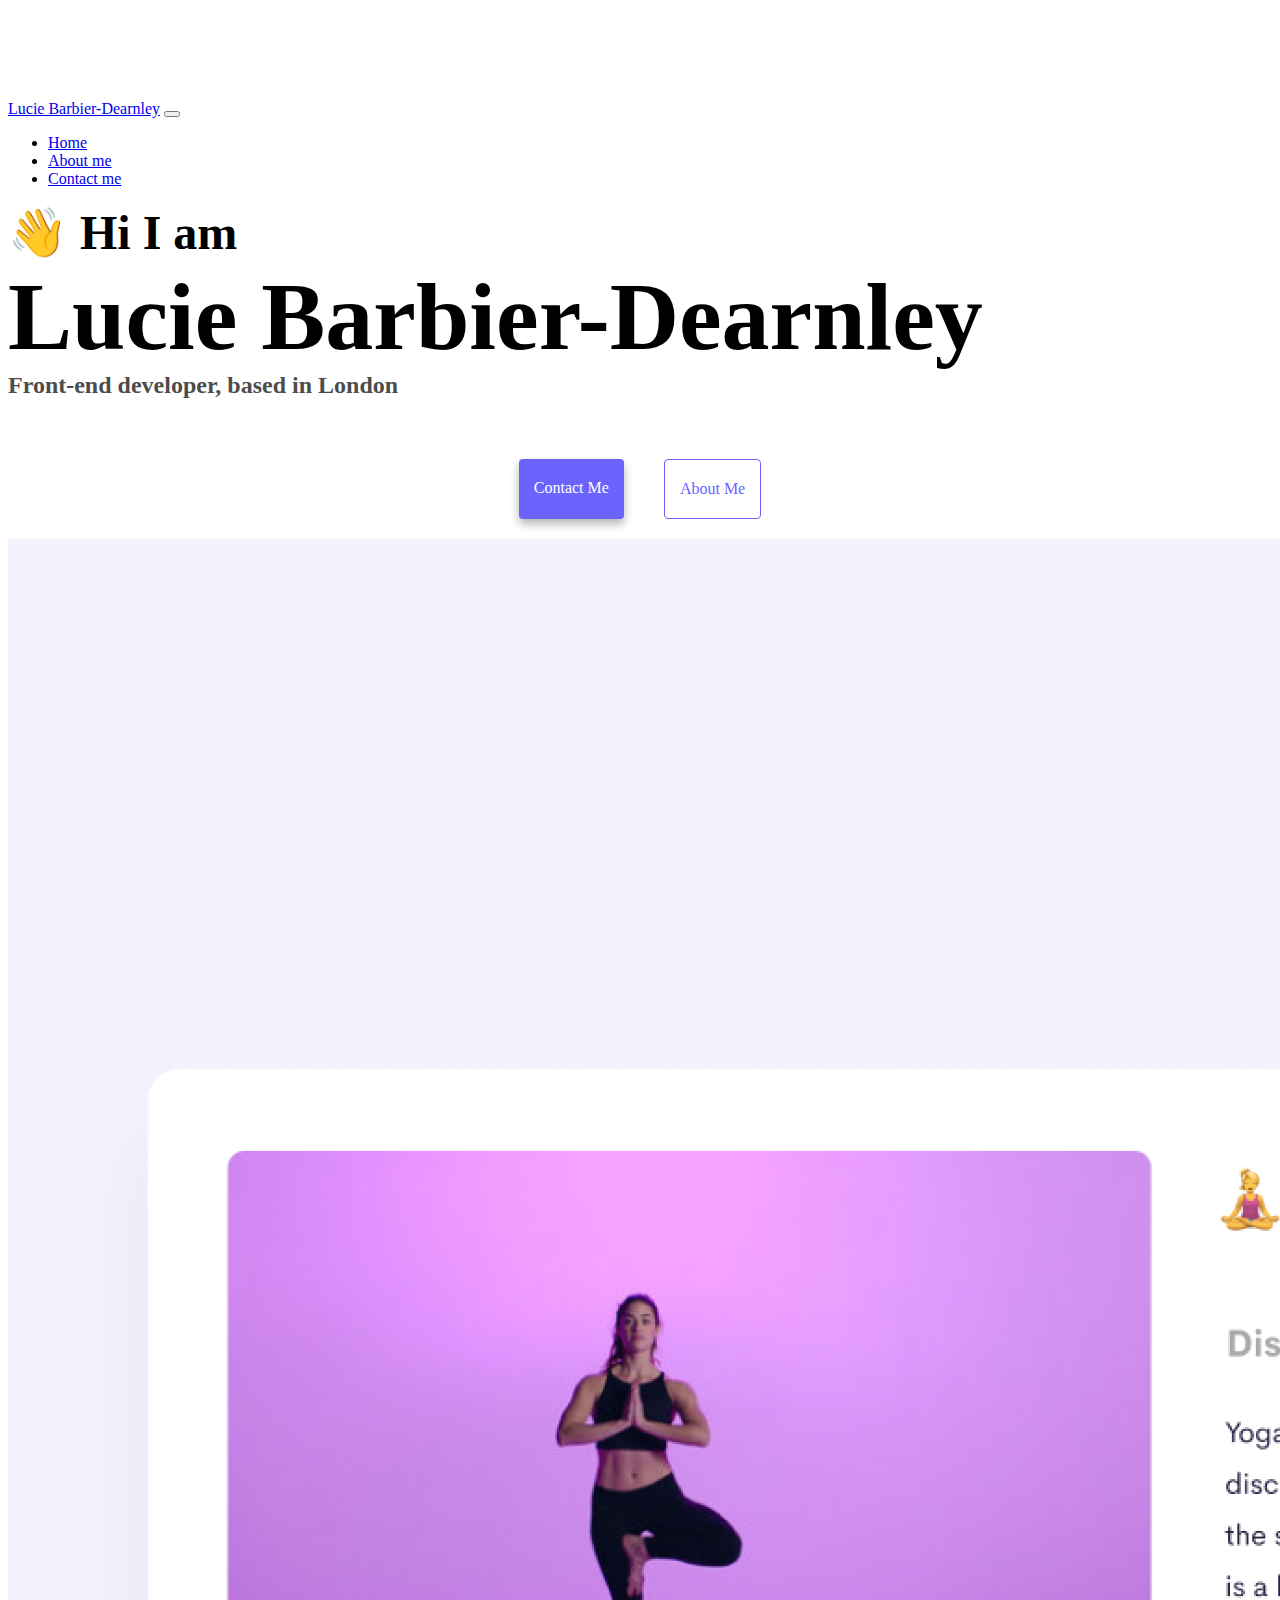
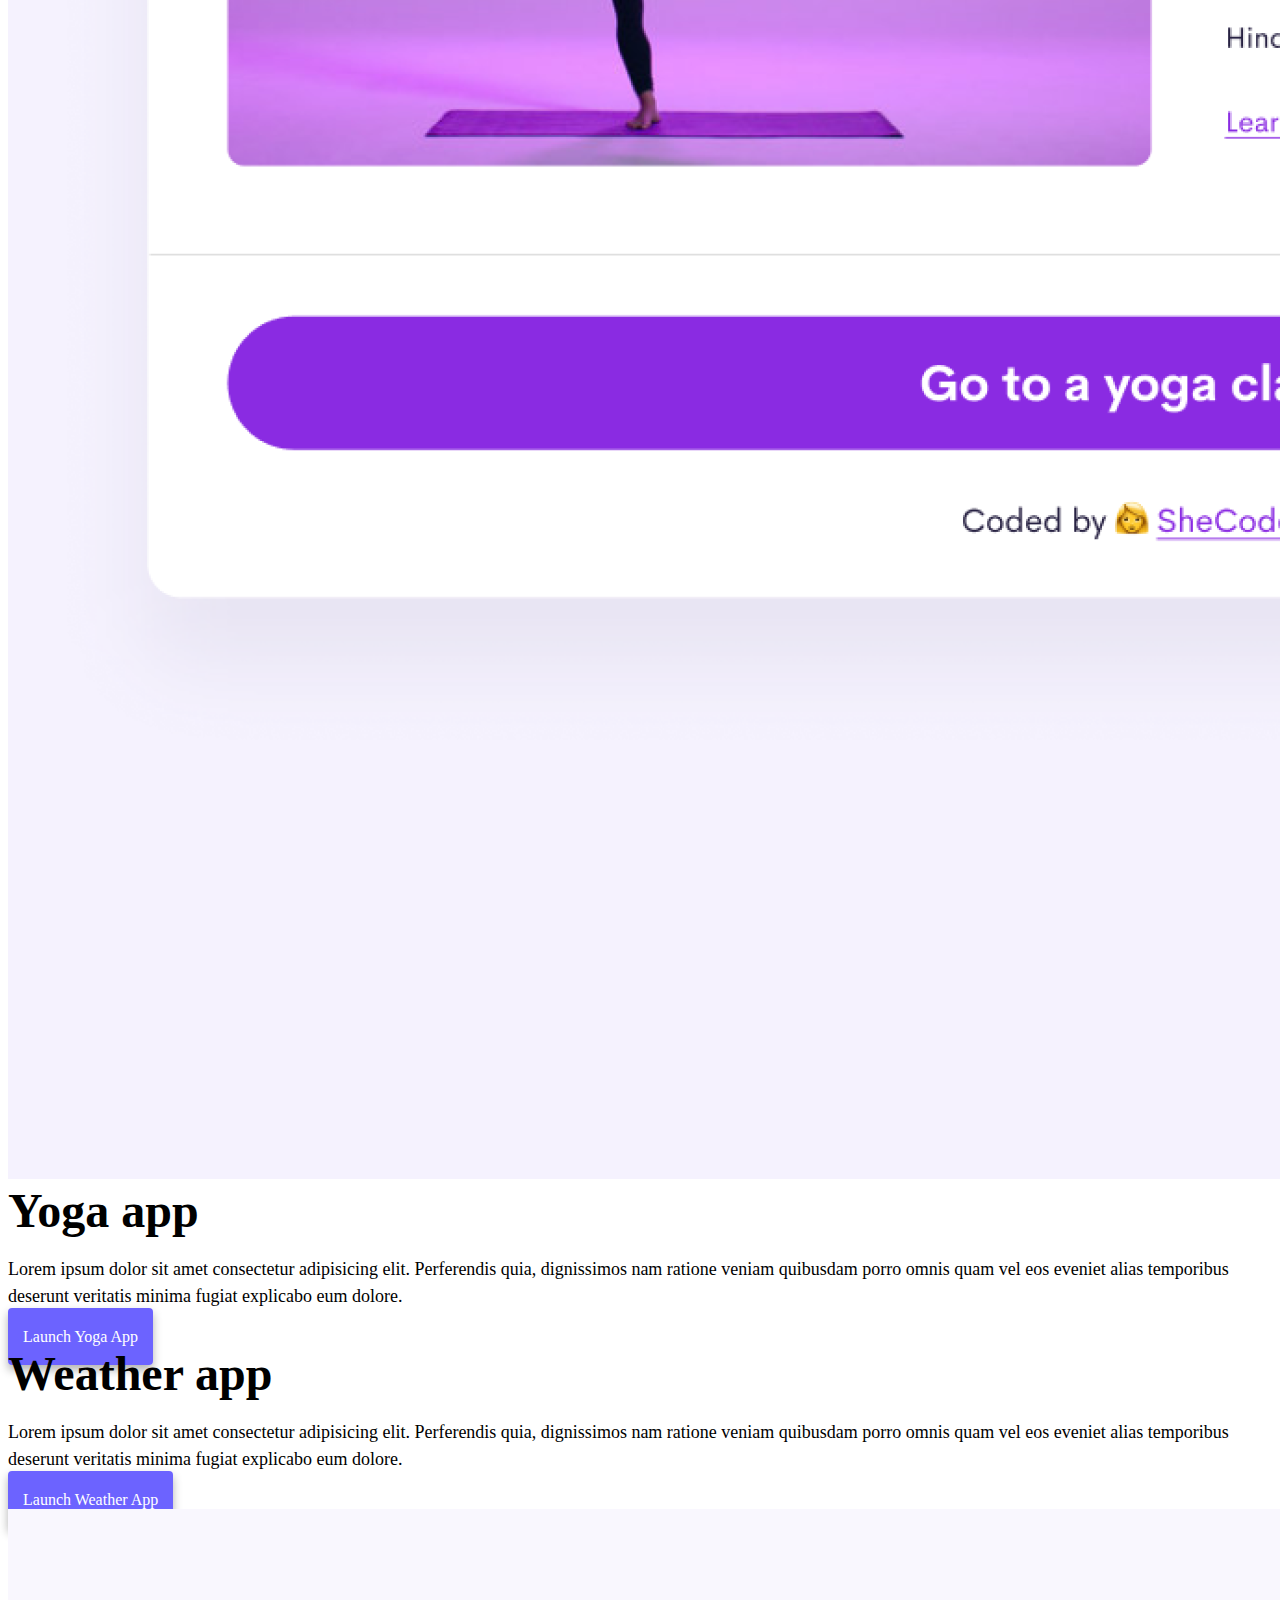
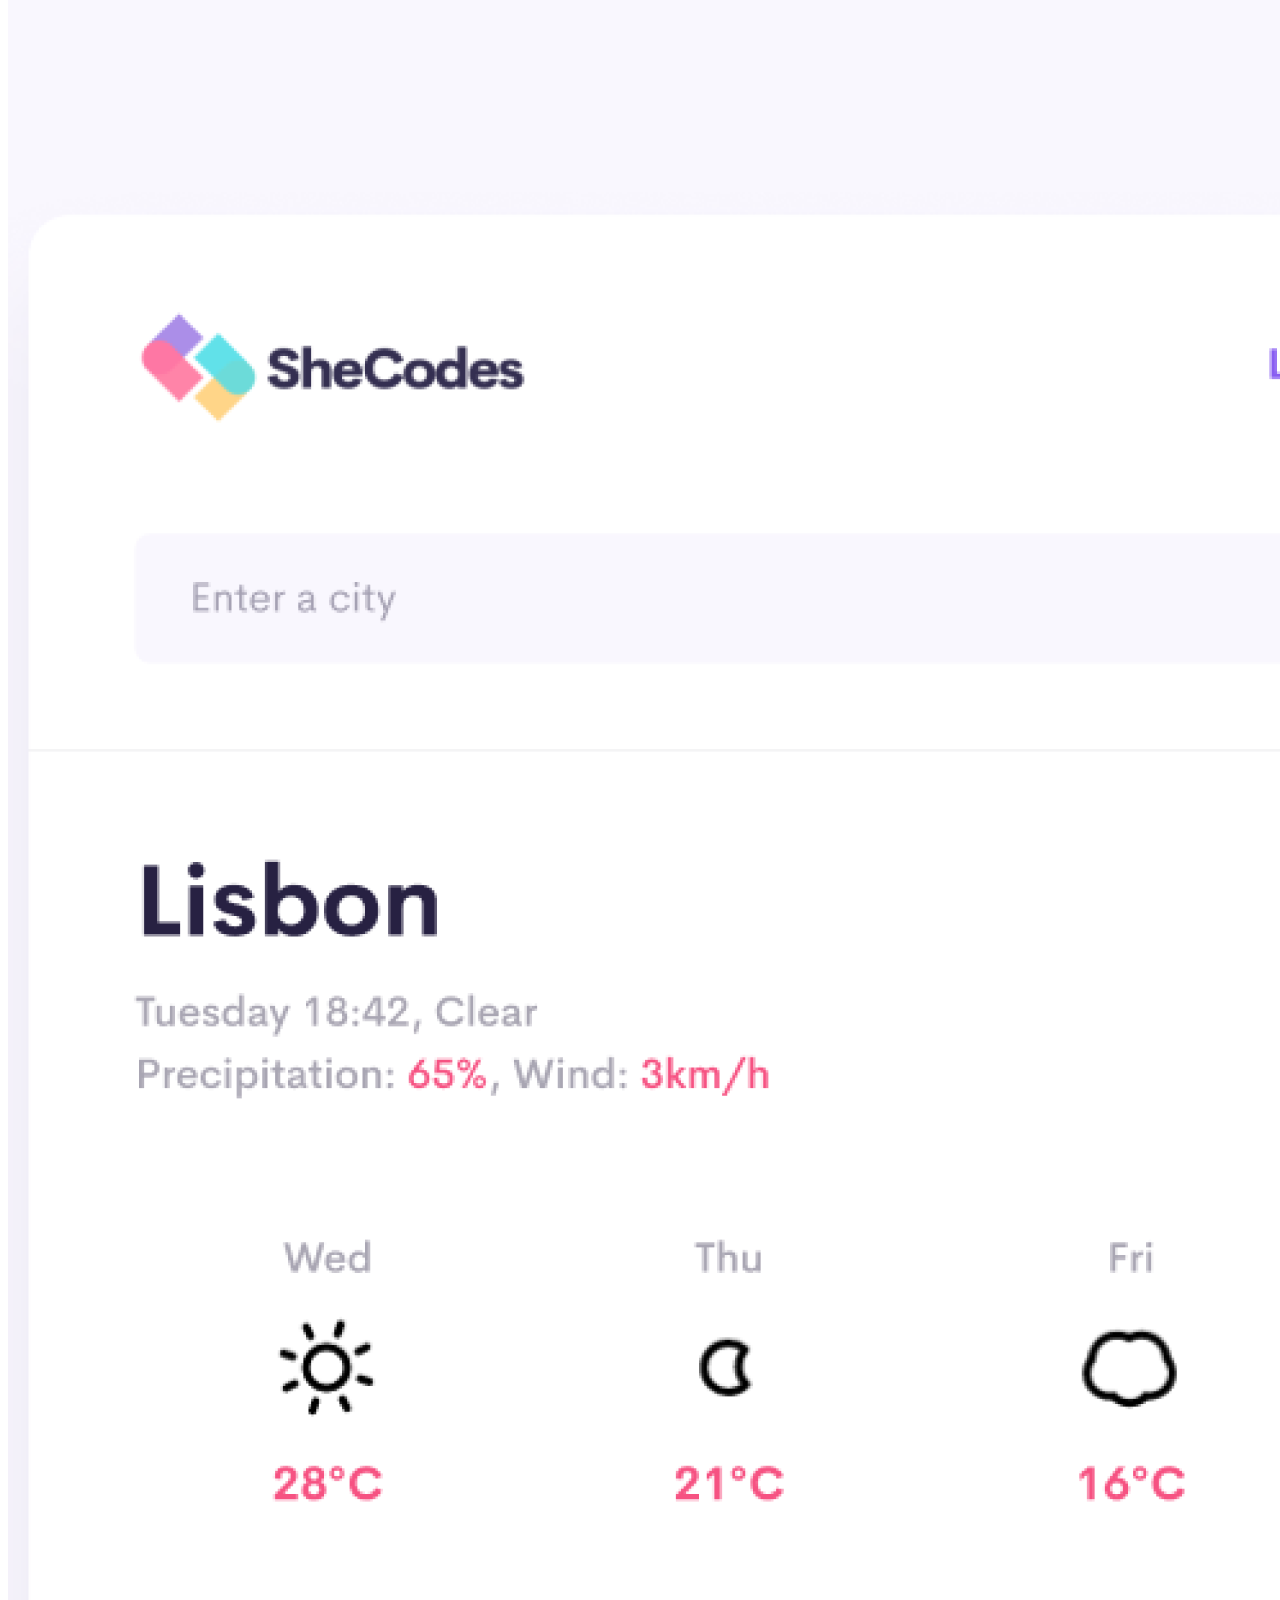
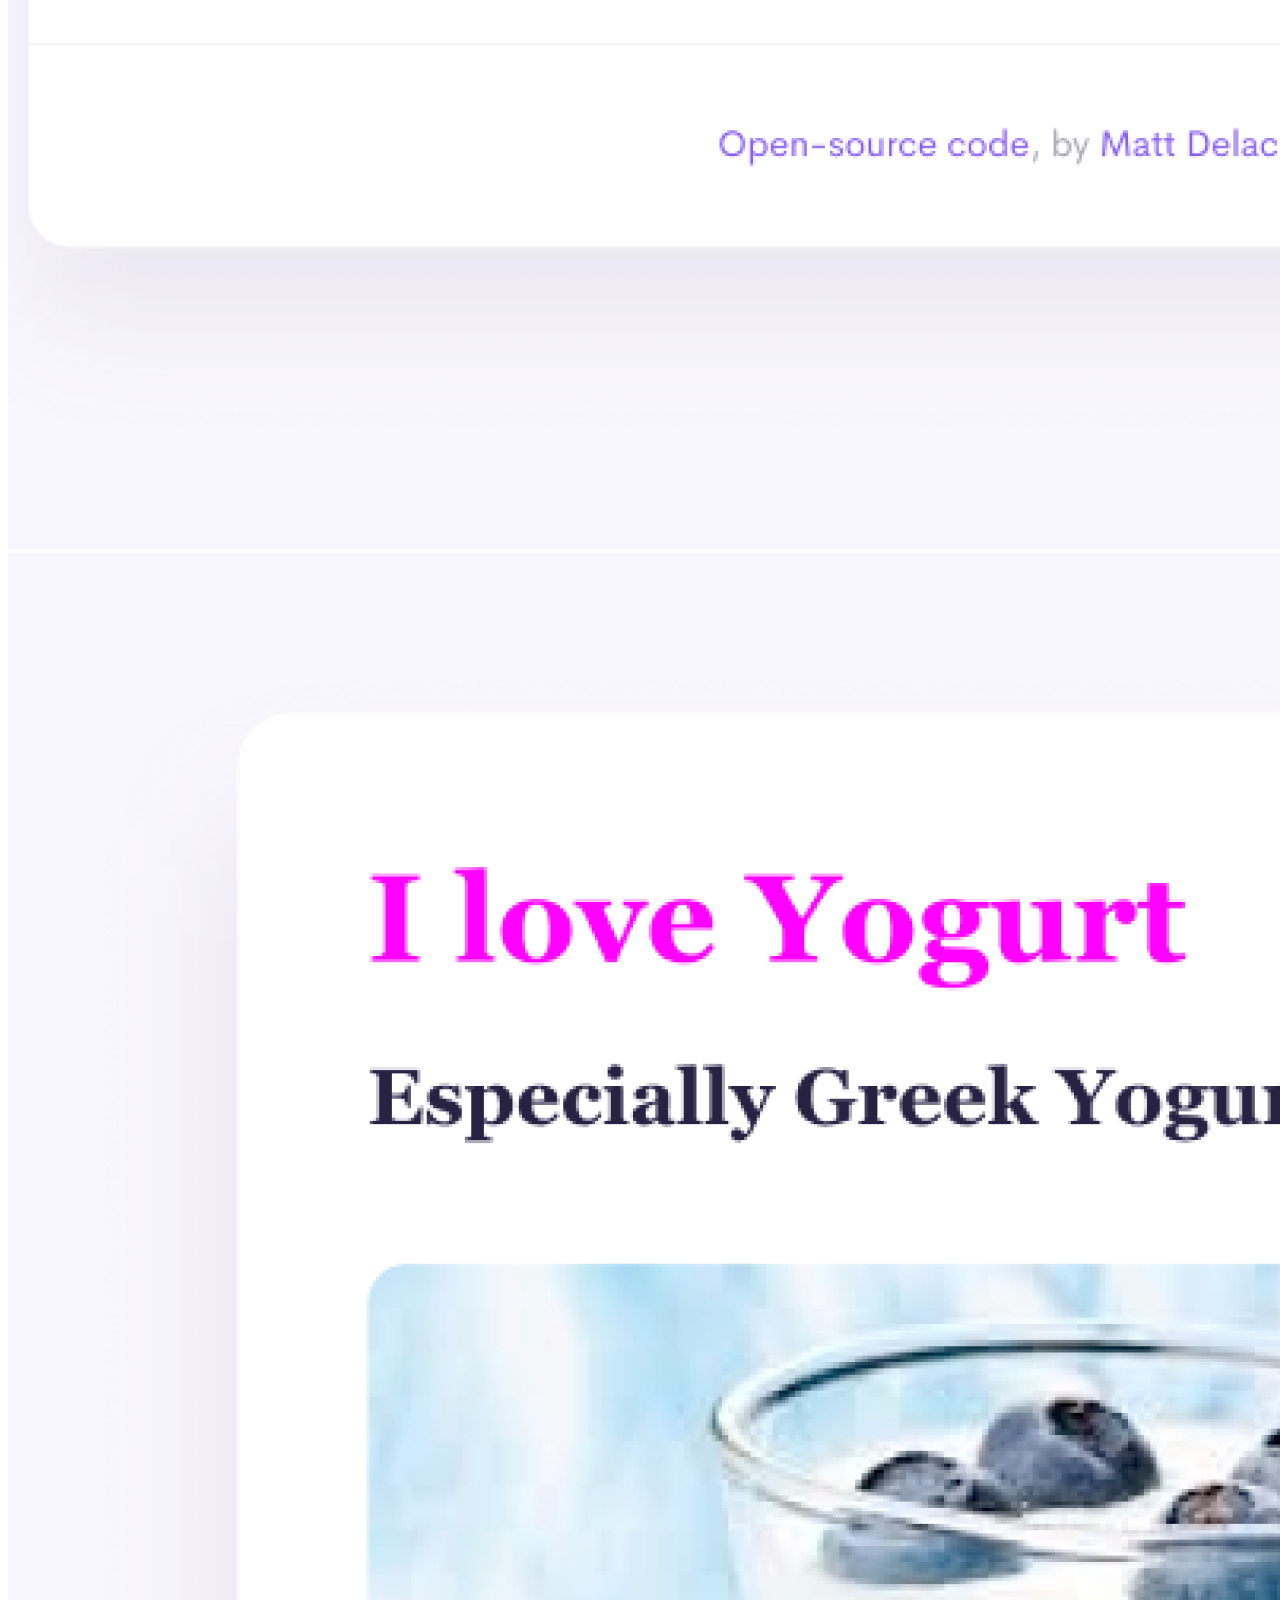
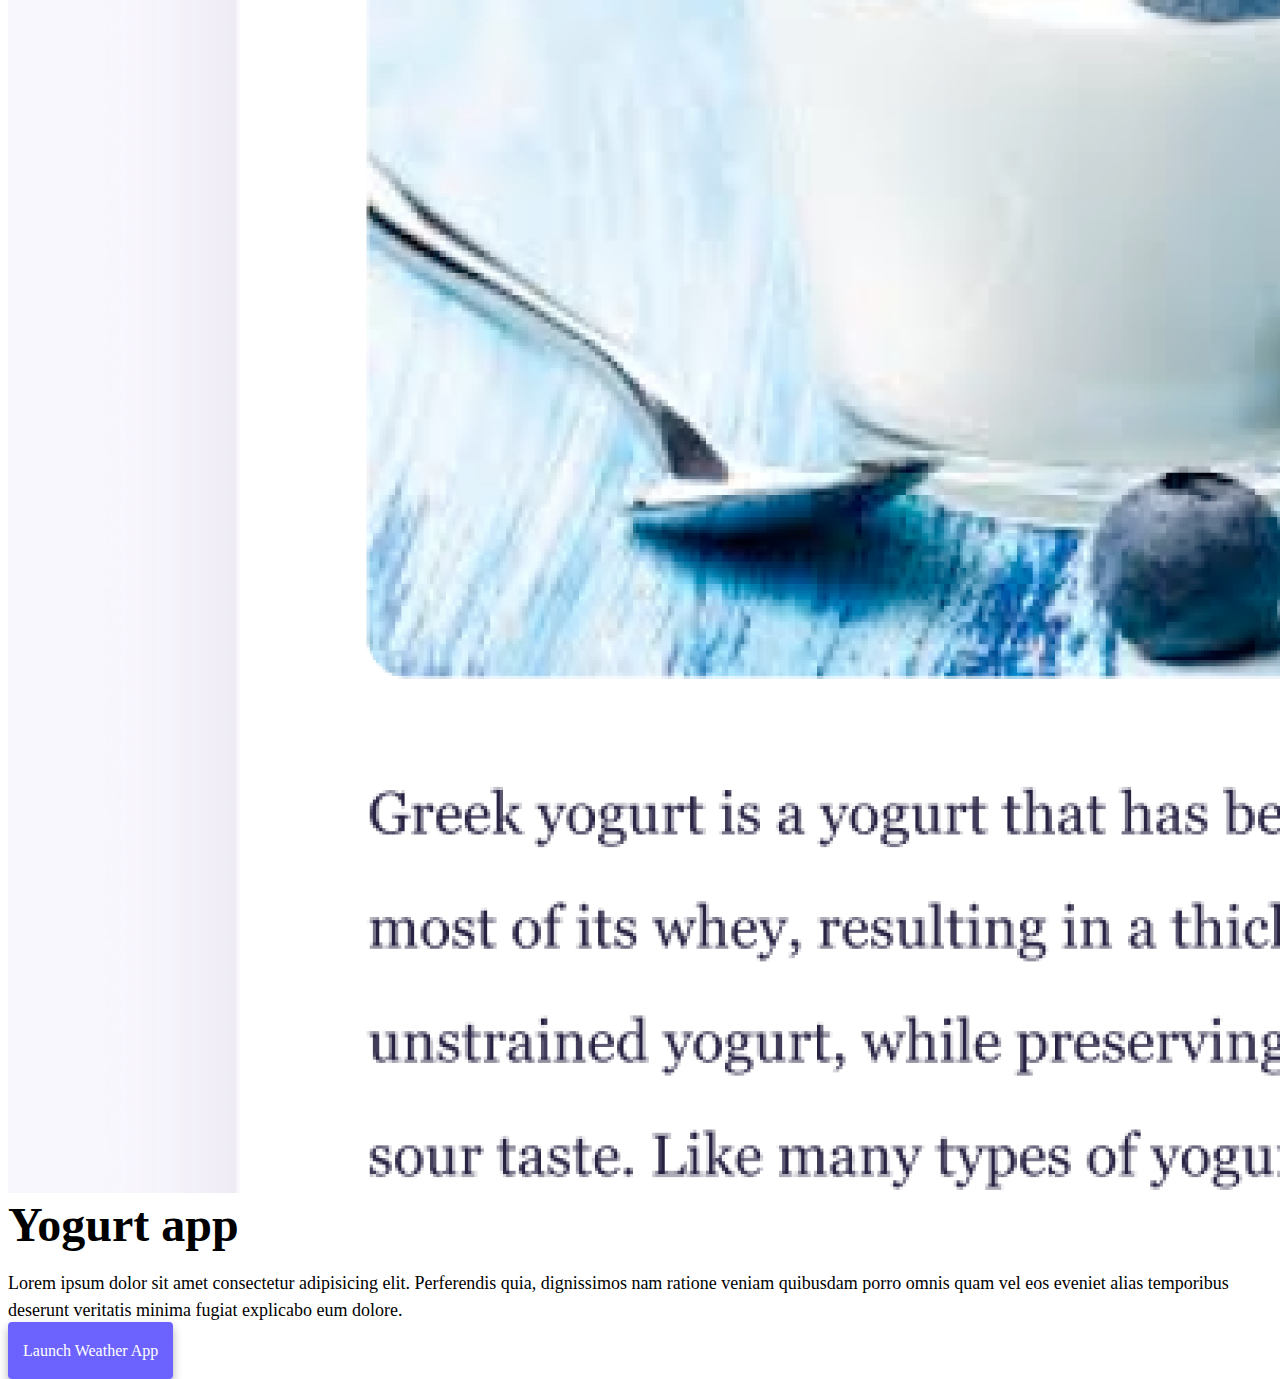
==== index.html @ 46939be0 "Added HTML pages and CSS" ====
<!DOCTYPE html>
<html lang="en">
  <head>
    <meta charset="UTF-8" />
    <meta http-equiv="X-UA-Compatible" content="IE=edge" />
    <meta name="viewport" content="width=device-width, initial-scale=1.0" />
    <title>My personal website - Lucie Barbier-Dearnley</title>
    <link
      href="https://cdn.jsdelivr.net/npm/bootstrap@5.0.0-beta2/dist/css/bootstrap.min.css"
      rel="stylesheet"
      integrity="sha384-BmbxuPwQa2lc/FVzBcNJ7UAyJxM6wuqIj61tLrc4wSX0szH/Ev+nYRRuWlolflfl"
      crossorigin="anonymous" />
    <script
      src="https://cdn.jsdelivr.net/npm/bootstrap@5.0.0-beta2/dist/js/bootstrap.bundle.min.js"
      integrity="sha384-b5kHyXgcpbZJO/tY9Ul7kGkf1S0CWuKcCD38l8YkeH8z8QjE0GmW1gYU5S9FOnJ0"
      crossorigin="anonymous"></script>
    <link rel="stylesheet" href="style.css" />
  </head>
  <body>
    <nav class="navbar navbar-expand-lg navbar-light bg-light fixed-top">
      <div class="container">
        <a class="navbar-brand" href="index.html">Lucie Barbier-Dearnley</a>
        <button
          class="navbar-toggler"
          type="button"
          data-bs-toggle="collapse"
          data-bs-target="#navbarNav"
          aria-controls="navbarNav"
          aria-expanded="false"
          aria-label="Toggle navigation">
          <span class="navbar-toggler-icon"></span>
        </button>
        <div class="collapse navbar-collapse" id="navbarNav">
          <ul class="navbar-nav">
            <li class="nav-item">
              <a class="nav-link active" aria-current="page" href="index.html"
                >Home</a
              >
            </li>
            <li class="nav-item">
              <a class="nav-link" href="about.html">About me</a>
            </li>
            <li class="nav-item">
              <a class="nav-link" href="about.html#contact">Contact me</a>
            </li>
          </ul>
        </div>
      </div>
    </nav>
    <h2 class="text-center">👋 Hi I am</h2>
    <h1 class="text-center">Lucie Barbier-Dearnley</h1>
    <h3 class="text-center">Front-end developer, based in London</h3>
    <div class="navigation-links mb-5">
      <a href="about.html#contact" class="primary-link">Contact me</a>
      <a href="about.html" class="secondary-link">About me</a>
    </div>
    <div class="container">
      <div class="row">
        <div class="col-6">
          <img src="images/yoga.png" class="img-fluid rounded" />
        </div>
        <div class="col-6">
          <h2 class="mb-3">Yoga app</h2>
          <p>
            Lorem ipsum dolor sit amet consectetur adipisicing elit. Perferendis
            quia, dignissimos nam ratione veniam quibusdam porro omnis quam vel
            eos eveniet alias temporibus deserunt veritatis minima fugiat
            explicabo eum dolore.
          </p>
          <div class="mt-5">
            <a href="#" class="primary-link">Launch Yoga App</a>
          </div>
        </div>
      </div>
      <div class="row mt-5">
        <div class="col-6">
          <h2 class="mb-3">Weather app</h2>
          <p>
            Lorem ipsum dolor sit amet consectetur adipisicing elit. Perferendis
            quia, dignissimos nam ratione veniam quibusdam porro omnis quam vel
            eos eveniet alias temporibus deserunt veritatis minima fugiat
            explicabo eum dolore.
          </p>
          <div class="mt-5">
            <a href="#" class="primary-link">Launch Weather App</a>
          </div>
        </div>
        <div class="col-6">
          <img src="images/weather.png" class="img-fluid rounded" />
        </div>
      </div>
      <div class="row mt-5">
        <div class="col-6">
          <img src="images/yogurt.png" class="img-fluid rounded" />
        </div>
        <div class="col-6">
          <h2 class="mb-3">Yogurt app</h2>
          <p>
            Lorem ipsum dolor sit amet consectetur adipisicing elit. Perferendis
            quia, dignissimos nam ratione veniam quibusdam porro omnis quam vel
            eos eveniet alias temporibus deserunt veritatis minima fugiat
            explicabo eum dolore.
          </p>
          <div class="mt-5">
            <a href="#" class="primary-link">Launch Weather App</a>
          </div>
        </div>
      </div>
    </div>
  </body>
</html>
---- style.css ----
:root {
  --primary-color: #6c63ff;
  --secondary-color: #f5f2fe;
  --box-shadow: 0 5px 10px rgba(0, 0, 0, 0.3);
}

body {
  margin-top: 100px;
}

h1,
h2,
h3 {
  margin: 0;
}

h1 {
  font-size: 96px;
}

h2 {
  font-size: 48px;
}

h3 {
  font-size: 24px;
  opacity: 0.7;
}

p {
  font-size: 18px;
  line-height: 1.5;
}

.navigation-links {
  display: flex;
  margin-top: 40px;
  justify-content: center;
}

.navigation-links a {
  margin: 20px;
}

.primary-link {
  border-radius: 4px;
  padding: 20px 15px;
  text-decoration: none;
  text-transform: capitalize;
  background: var(--primary-color);
  box-shadow: var(--box-shadow);
  color: white;
}

.secondary-link {
  border-radius: 4px;
  padding: 20px 15px;
  text-decoration: none;
  text-transform: capitalize;
  color: var(--primary-color);
  border: 1px solid var(--primary-color);
}

.homepage-link {
  color: var(--primary-color);
  text-align: center;
  display: block;
}

.about-paragraphs {
  margin: 30px 0;
}

.about-paragraphs p {
  margin: 10px;
}

.email-link {
  display: flex;
  justify-content: center;
  color: var(--primary-color);
  font-size: 28px;
  text-decoration: none;
}

.email-link:hover {
  text-decoration: underline;
}
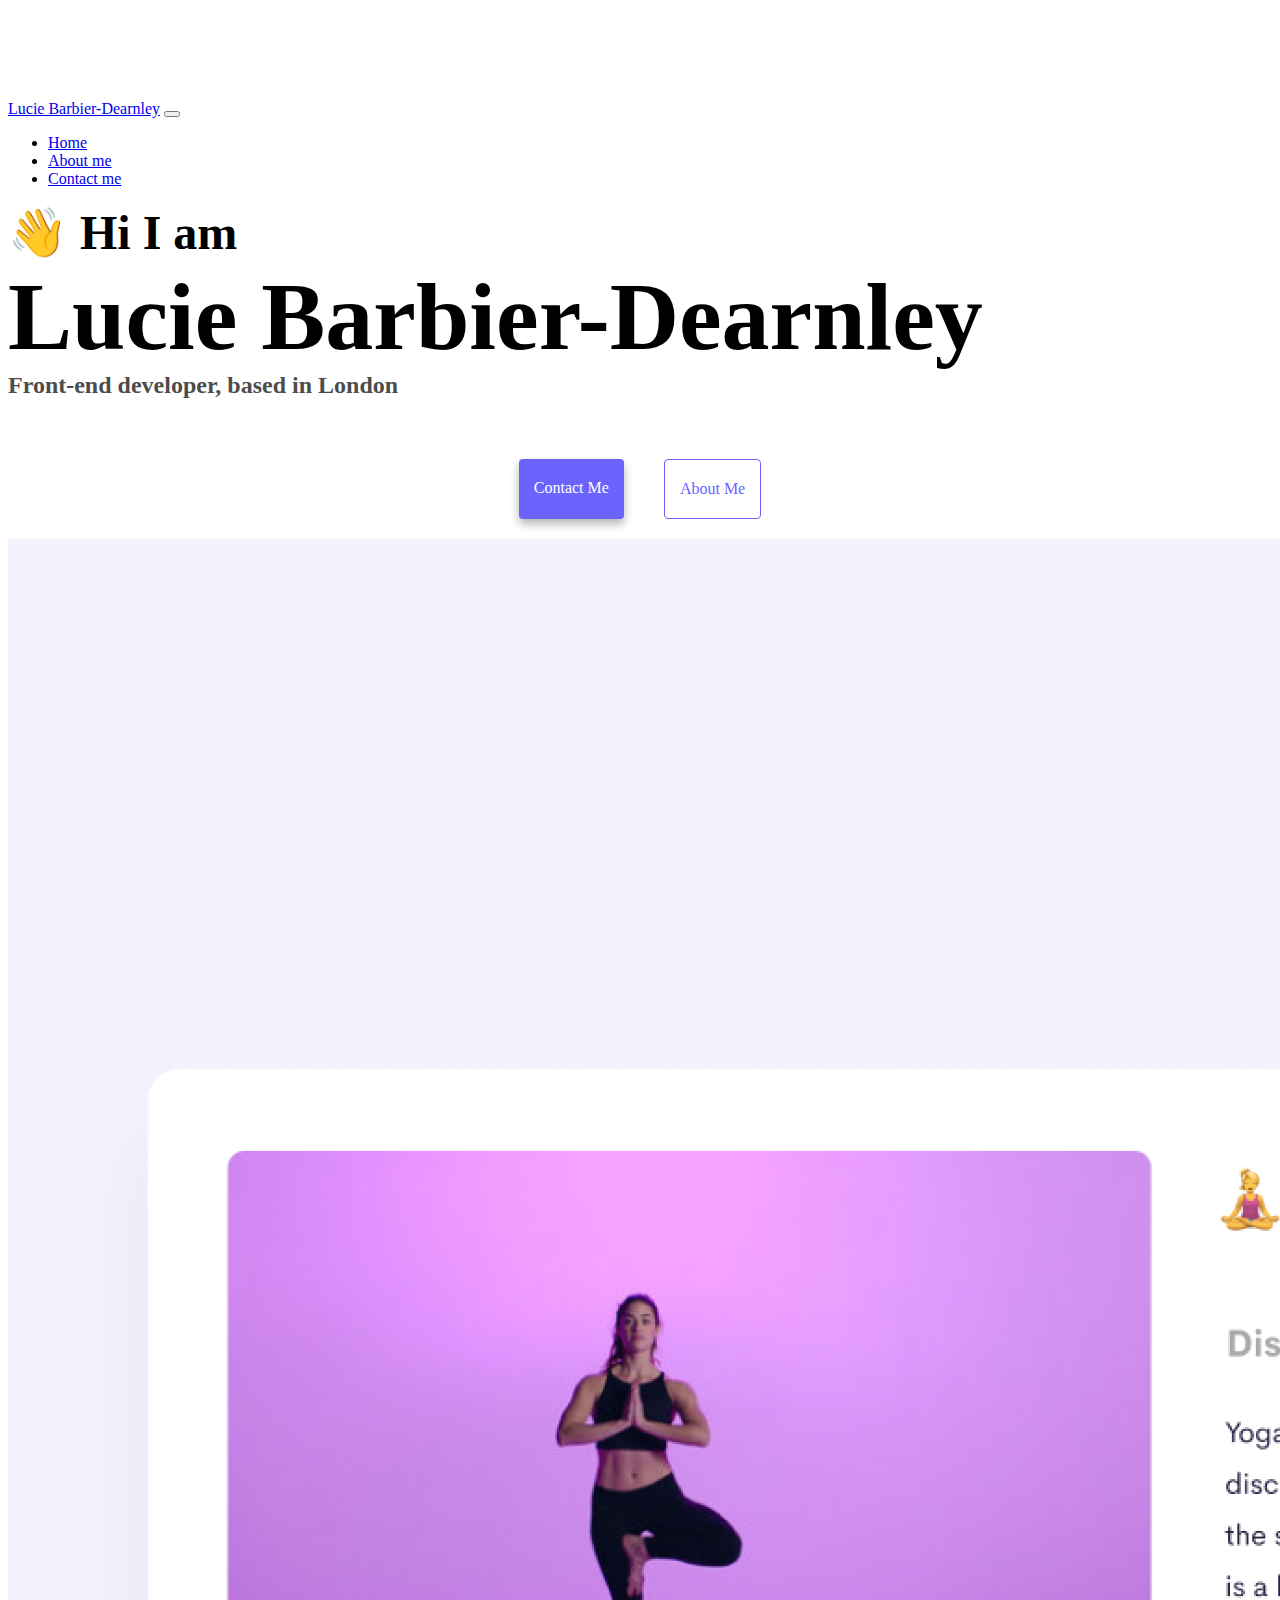
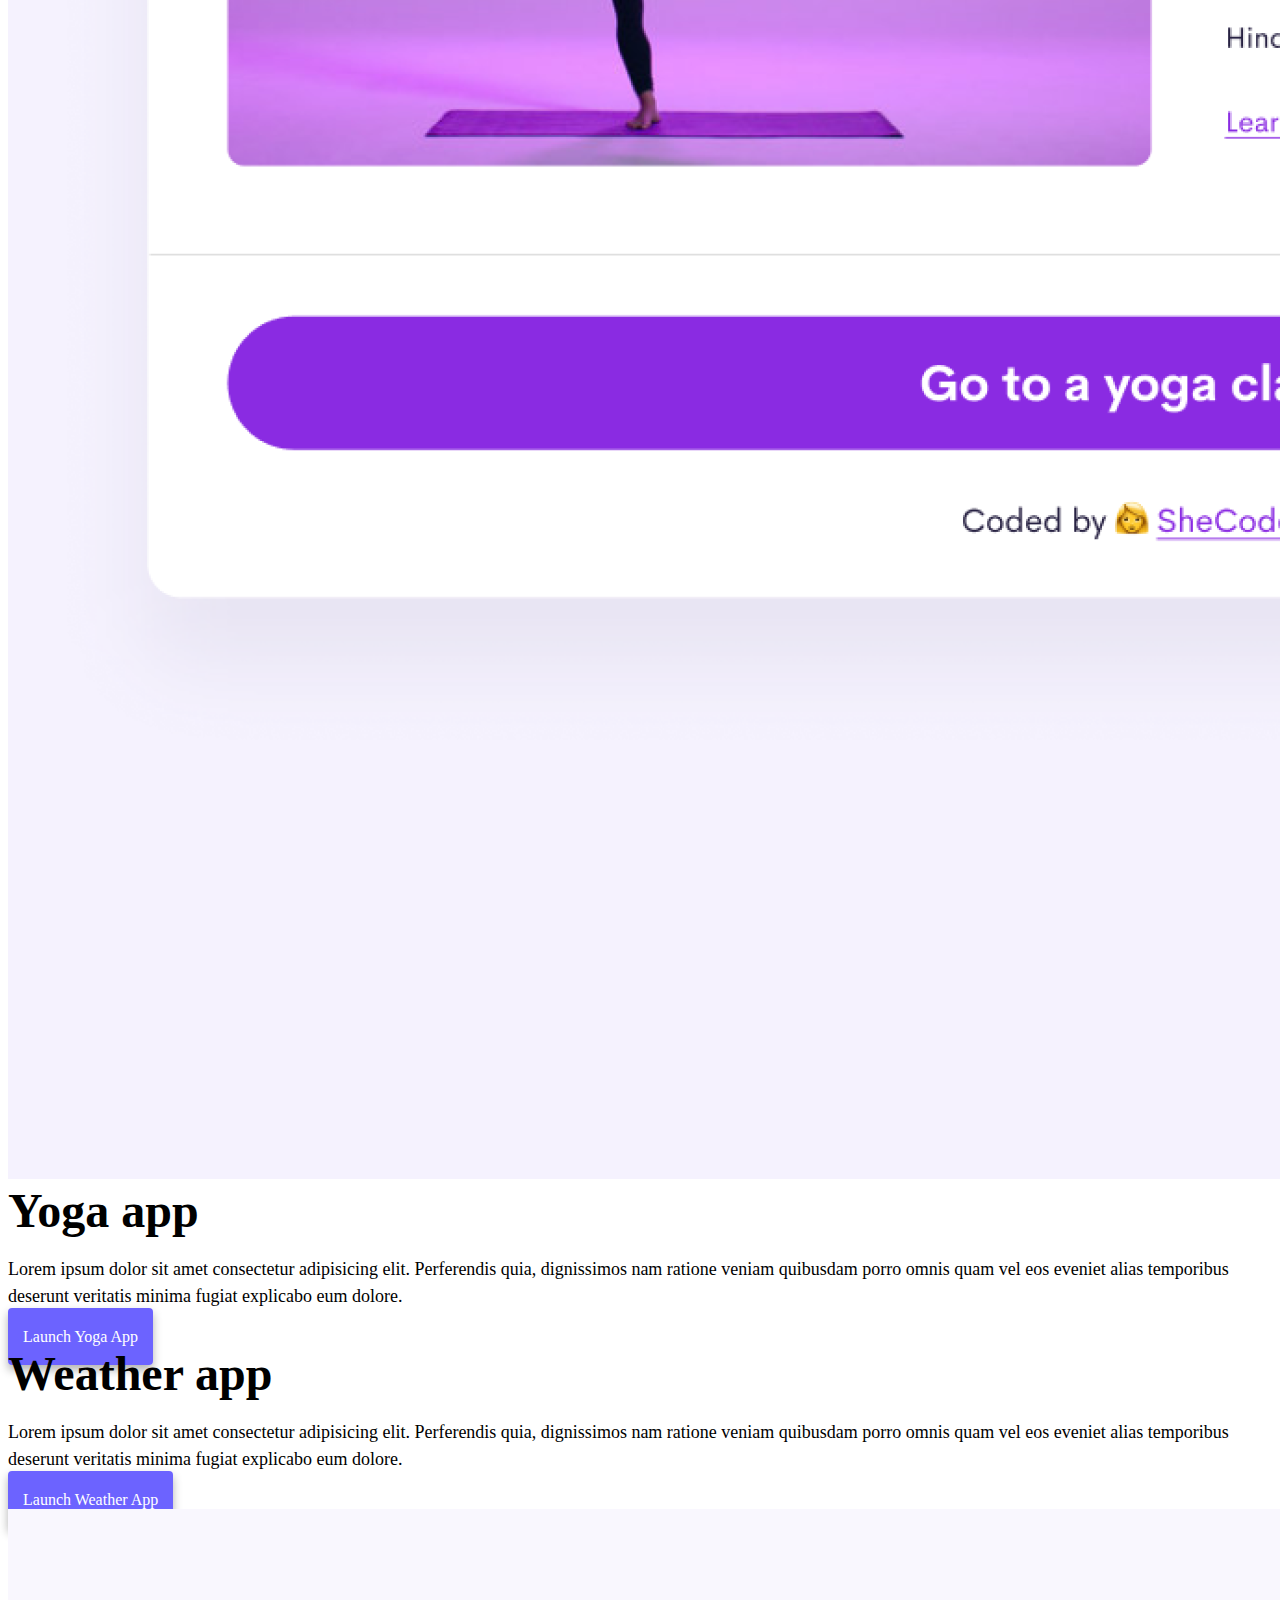
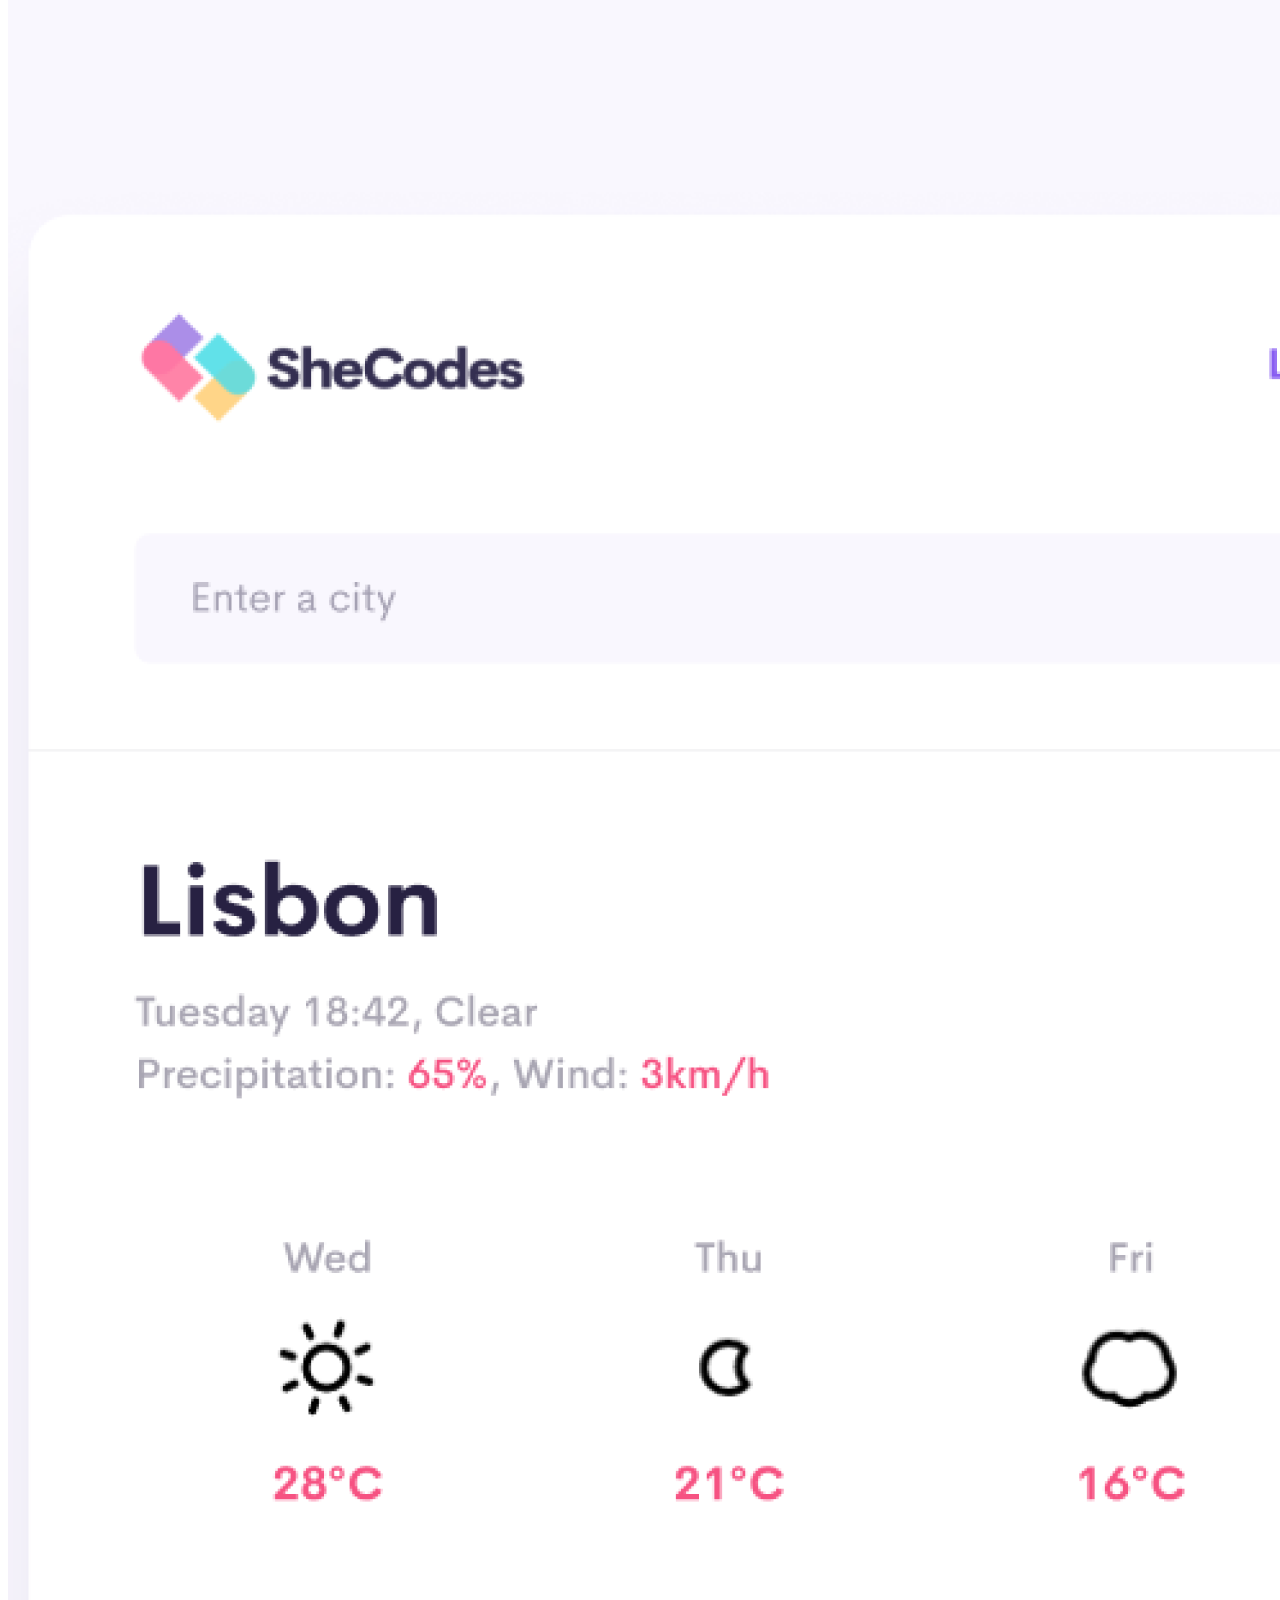
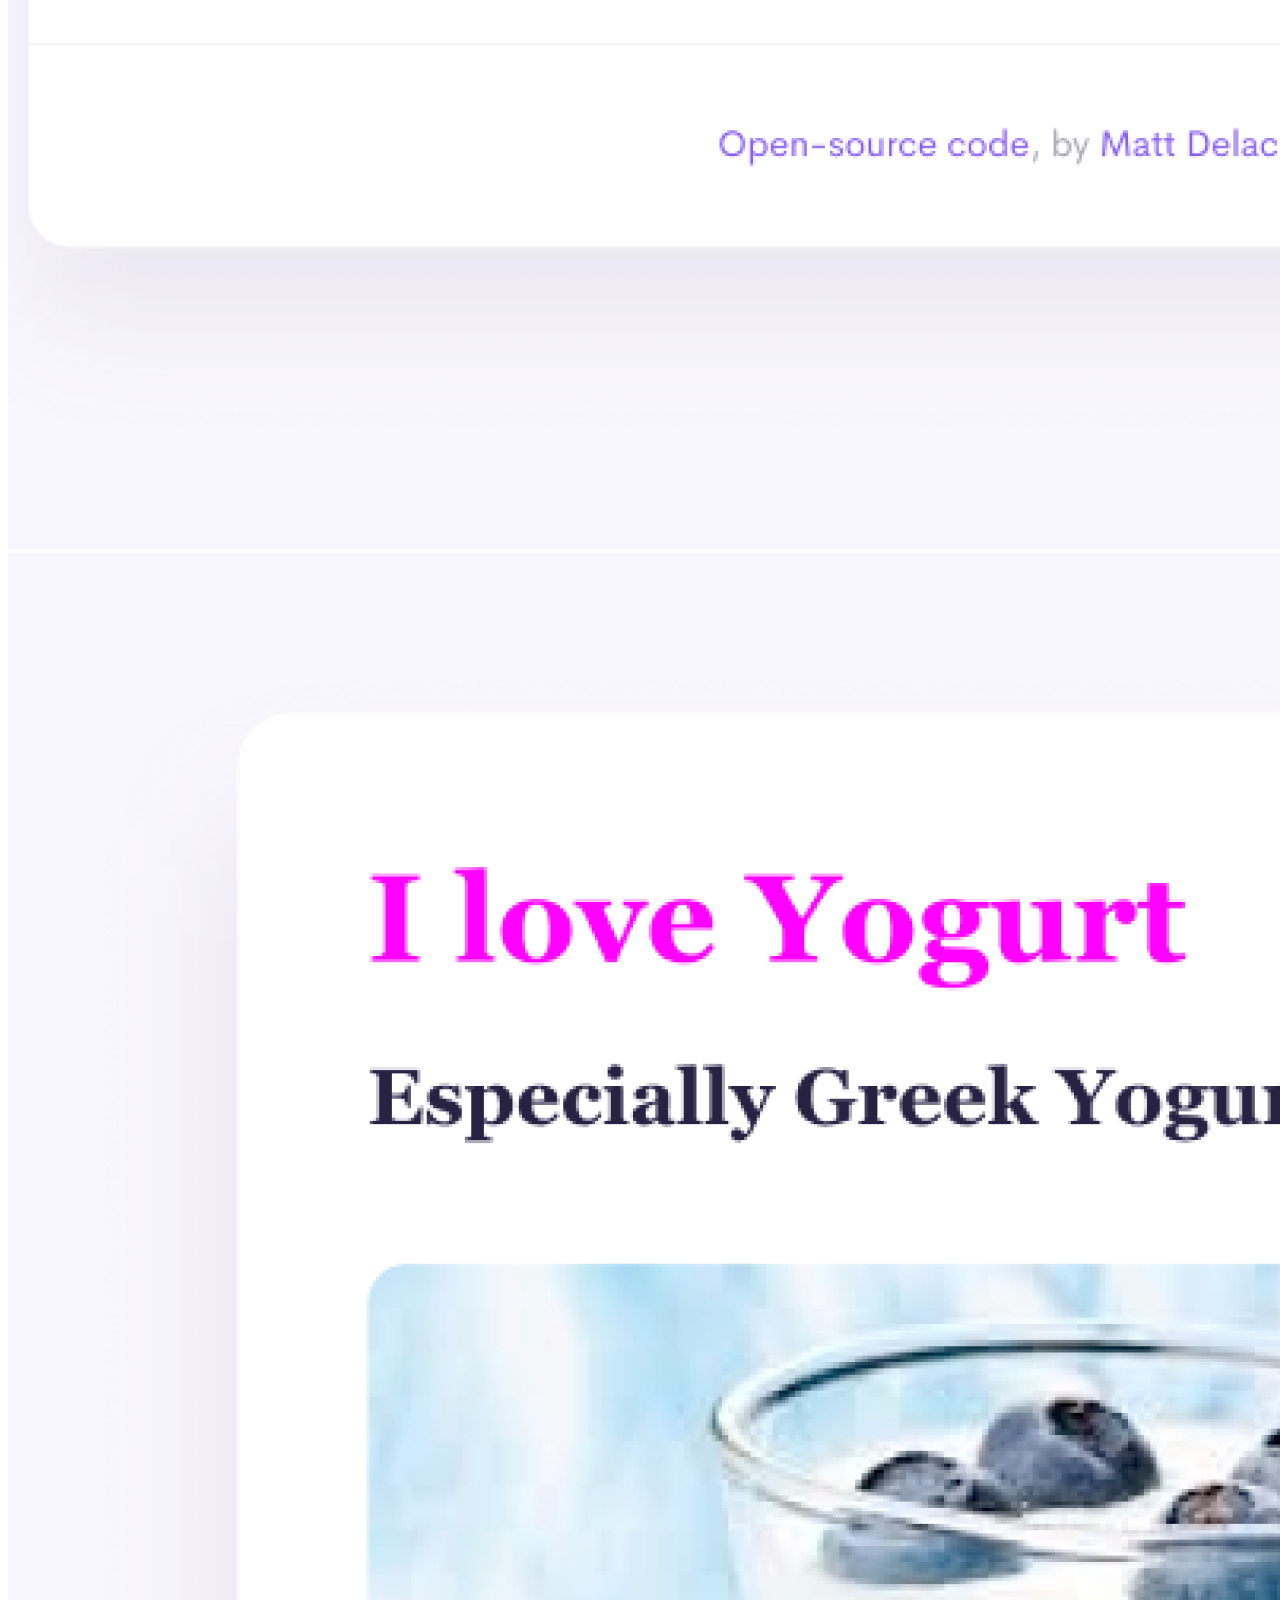
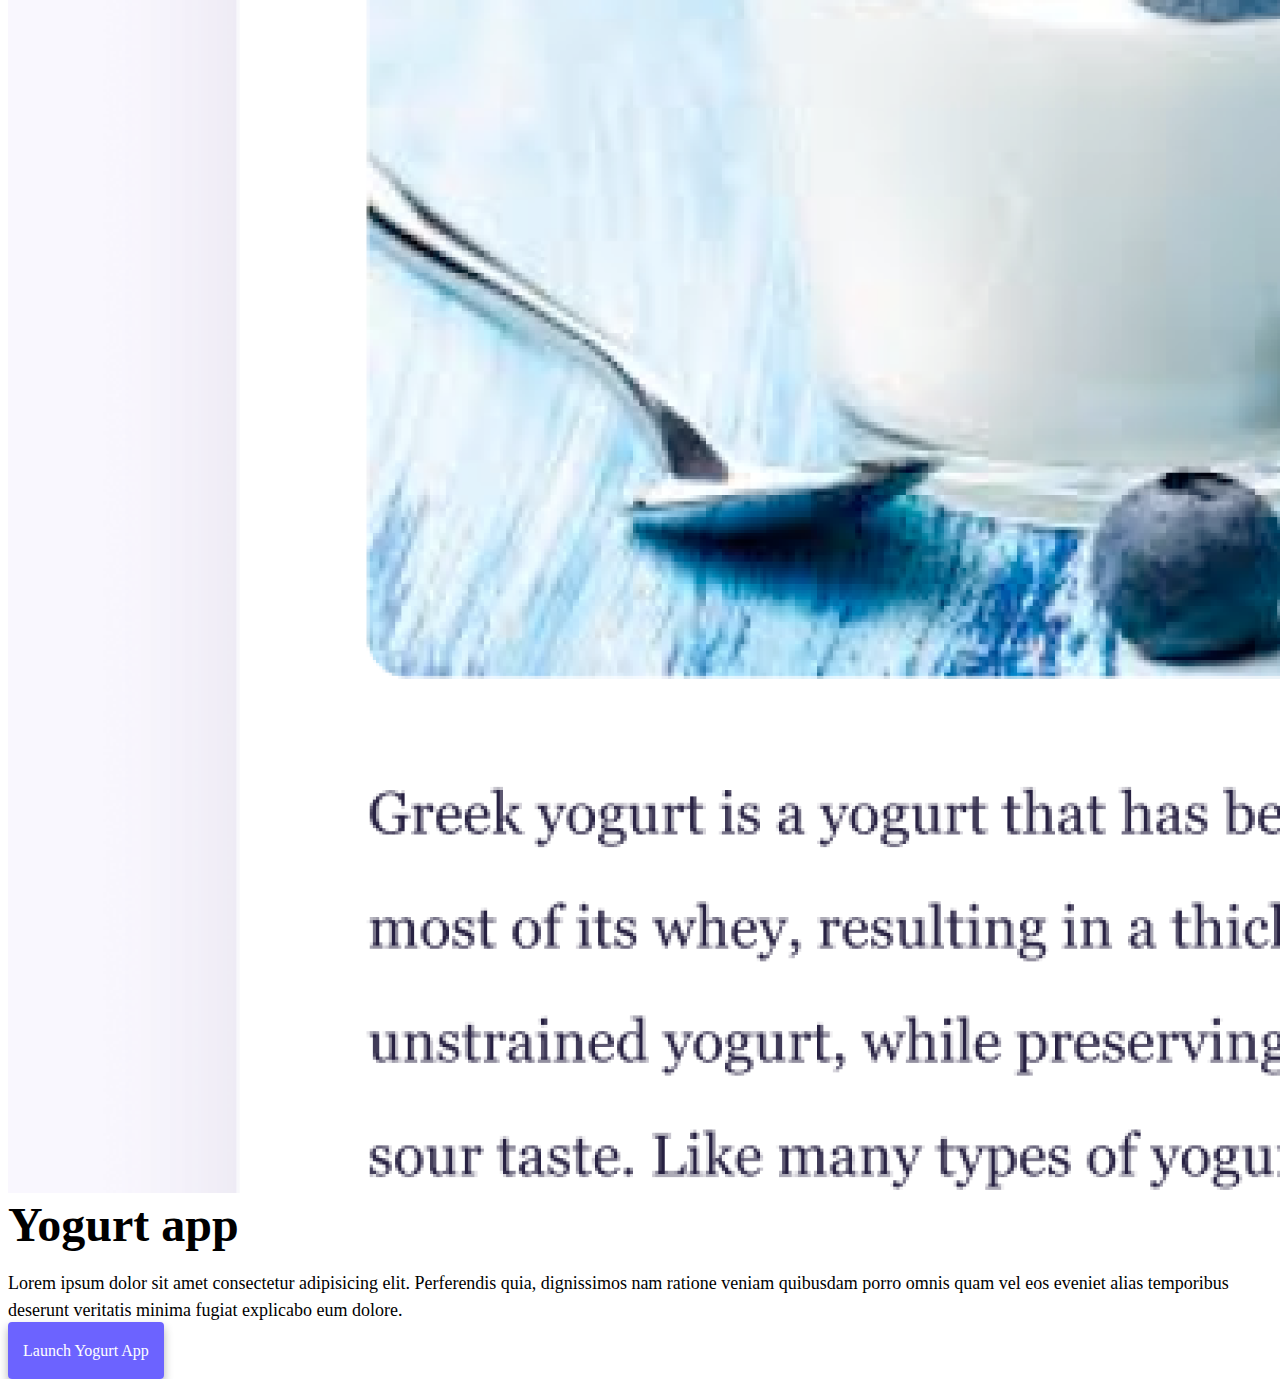
==== commit 4635db84: "Added SEO friendly details" ====
--- a/index.html
+++ b/index.html
@@ -51,13 +51,18 @@
     <h1 class="text-center">Lucie Barbier-Dearnley</h1>
     <h3 class="text-center">Front-end developer, based in London</h3>
     <div class="navigation-links mb-5">
-      <a href="about.html#contact" class="primary-link">Contact me</a>
-      <a href="about.html" class="secondary-link">About me</a>
+      <a href="about.html#contact" class="primary-link" title="Contact me"
+        >Contact me</a
+      >
+      <a href="about.html" class="secondary-link" title="About me">About me</a>
     </div>
     <div class="container">
       <div class="row">
         <div class="col-6">
-          <img src="images/yoga.png" class="img-fluid rounded" />
+          <img
+            src="images/yoga.png"
+            class="img-fluid rounded"
+            alt="A woman in a tree pose" />
         </div>
         <div class="col-6">
           <h2 class="mb-3">Yoga app</h2>
@@ -68,7 +73,9 @@
             explicabo eum dolore.
           </p>
           <div class="mt-5">
-            <a href="#" class="primary-link">Launch Yoga App</a>
+            <a href="#" class="primary-link" title="Launch yoga app"
+              >Launch Yoga App</a
+            >
           </div>
         </div>
       </div>
@@ -82,16 +89,24 @@
             explicabo eum dolore.
           </p>
           <div class="mt-5">
-            <a href="#" class="primary-link">Launch Weather App</a>
+            <a href="#" class="primary-link" title="Launch weather app"
+              >Launch Weather App</a
+            >
           </div>
         </div>
         <div class="col-6">
-          <img src="images/weather.png" class="img-fluid rounded" />
+          <img
+            src="images/weather.png"
+            class="img-fluid rounded"
+            alt="Weather app landing page" />
         </div>
       </div>
       <div class="row mt-5">
         <div class="col-6">
-          <img src="images/yogurt.png" class="img-fluid rounded" />
+          <img
+            src="images/yogurt.png"
+            class="img-fluid rounded"
+            alt="Yogurt in a bowl wih bluberries" />
         </div>
         <div class="col-6">
           <h2 class="mb-3">Yogurt app</h2>
@@ -102,7 +117,9 @@
             explicabo eum dolore.
           </p>
           <div class="mt-5">
-            <a href="#" class="primary-link">Launch Weather App</a>
+            <a href="#" class="primary-link" title="Launch yogurt app"
+              >Launch Yogurt App</a
+            >
           </div>
         </div>
       </div>
